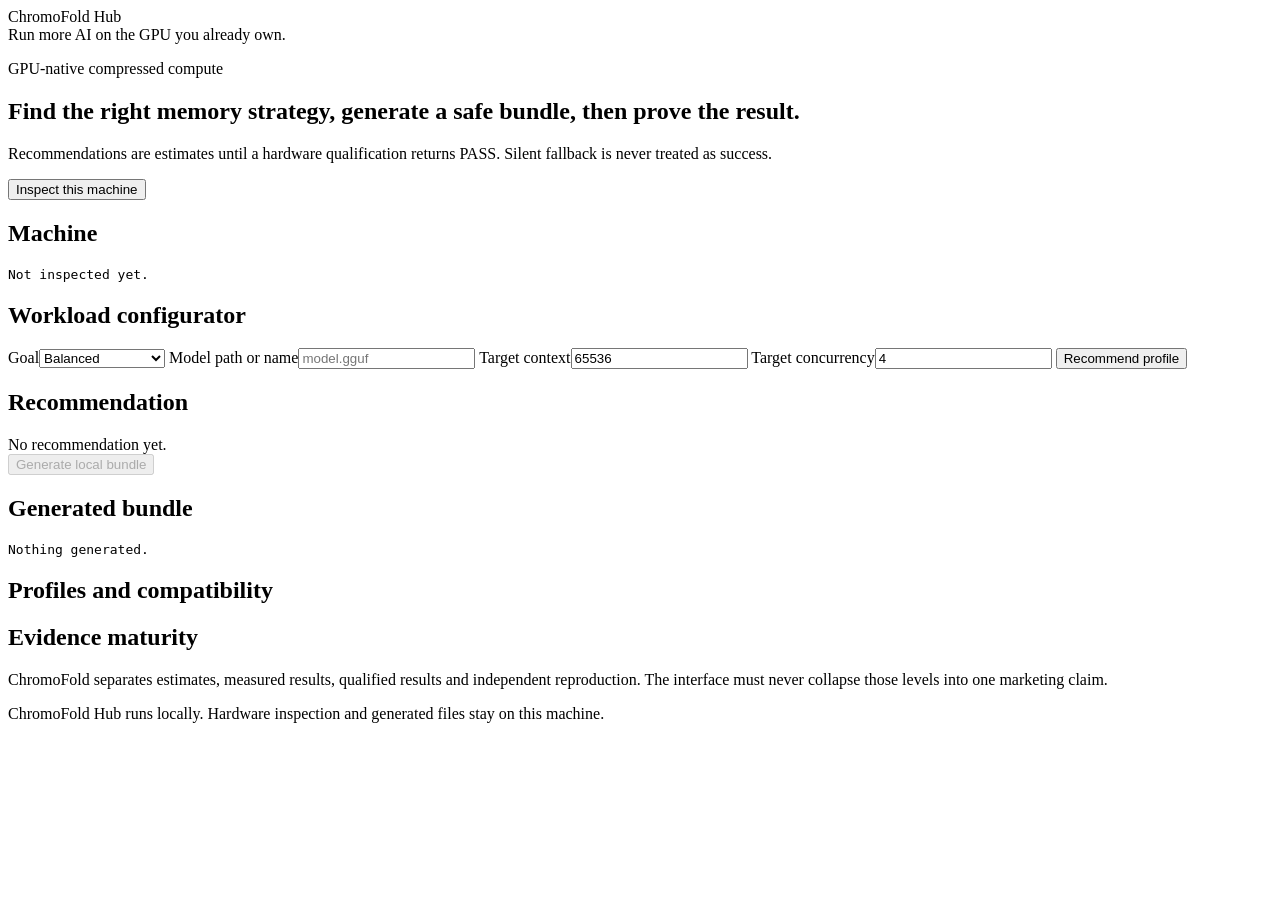
==== hub/static/index.html @ 42117e91 "add ChromoFold Hub interface" ====
<!doctype html>
<html lang="en">
<head>
  <meta charset="utf-8">
  <meta name="viewport" content="width=device-width,initial-scale=1">
  <meta name="description" content="Inspect, configure, compare and qualify ChromoFold on your machine.">
  <title>ChromoFold Hub</title>
  <link rel="stylesheet" href="/styles.css">
</head>
<body>
  <header>
    <div class="brand">ChromoFold <span>Hub</span></div>
    <div class="claim">Run more AI on the GPU you already own.</div>
  </header>
  <main>
    <section class="hero panel">
      <div>
        <p class="eyebrow">GPU-native compressed compute</p>
        <h1>Find the right memory strategy, generate a safe bundle, then prove the result.</h1>
        <p>Recommendations are estimates until a hardware qualification returns PASS. Silent fallback is never treated as success.</p>
      </div>
      <button id="inspect">Inspect this machine</button>
    </section>

    <section class="grid">
      <article class="panel">
        <h2>Machine</h2>
        <pre id="machine">Not inspected yet.</pre>
      </article>
      <article class="panel">
        <h2>Workload configurator</h2>
        <label>Goal<select id="goal"><option value="balanced">Balanced</option><option value="longer-context">Longer context</option><option value="high-concurrency">High concurrency</option><option value="shared-prefix">Shared prefixes</option></select></label>
        <label>Model path or name<input id="model" placeholder="model.gguf"></label>
        <label>Target context<input id="context" type="number" min="1" value="65536"></label>
        <label>Target concurrency<input id="concurrency" type="number" min="1" value="4"></label>
        <button id="recommend">Recommend profile</button>
      </article>
    </section>

    <section class="grid">
      <article class="panel">
        <h2>Recommendation</h2>
        <div id="recommendation" class="empty">No recommendation yet.</div>
        <button id="configure" disabled>Generate local bundle</button>
      </article>
      <article class="panel">
        <h2>Generated bundle</h2>
        <pre id="bundle">Nothing generated.</pre>
      </article>
    </section>

    <section class="panel">
      <h2>Profiles and compatibility</h2>
      <div id="catalog" class="cards"></div>
    </section>

    <section class="panel proof">
      <h2>Evidence maturity</h2>
      <p>ChromoFold separates estimates, measured results, qualified results and independent reproduction. The interface must never collapse those levels into one marketing claim.</p>
      <div id="evidence" class="cards"></div>
    </section>
  </main>
  <footer>ChromoFold Hub runs locally. Hardware inspection and generated files stay on this machine.</footer>
  <script src="/app.js" defer></script>
</body>
</html>
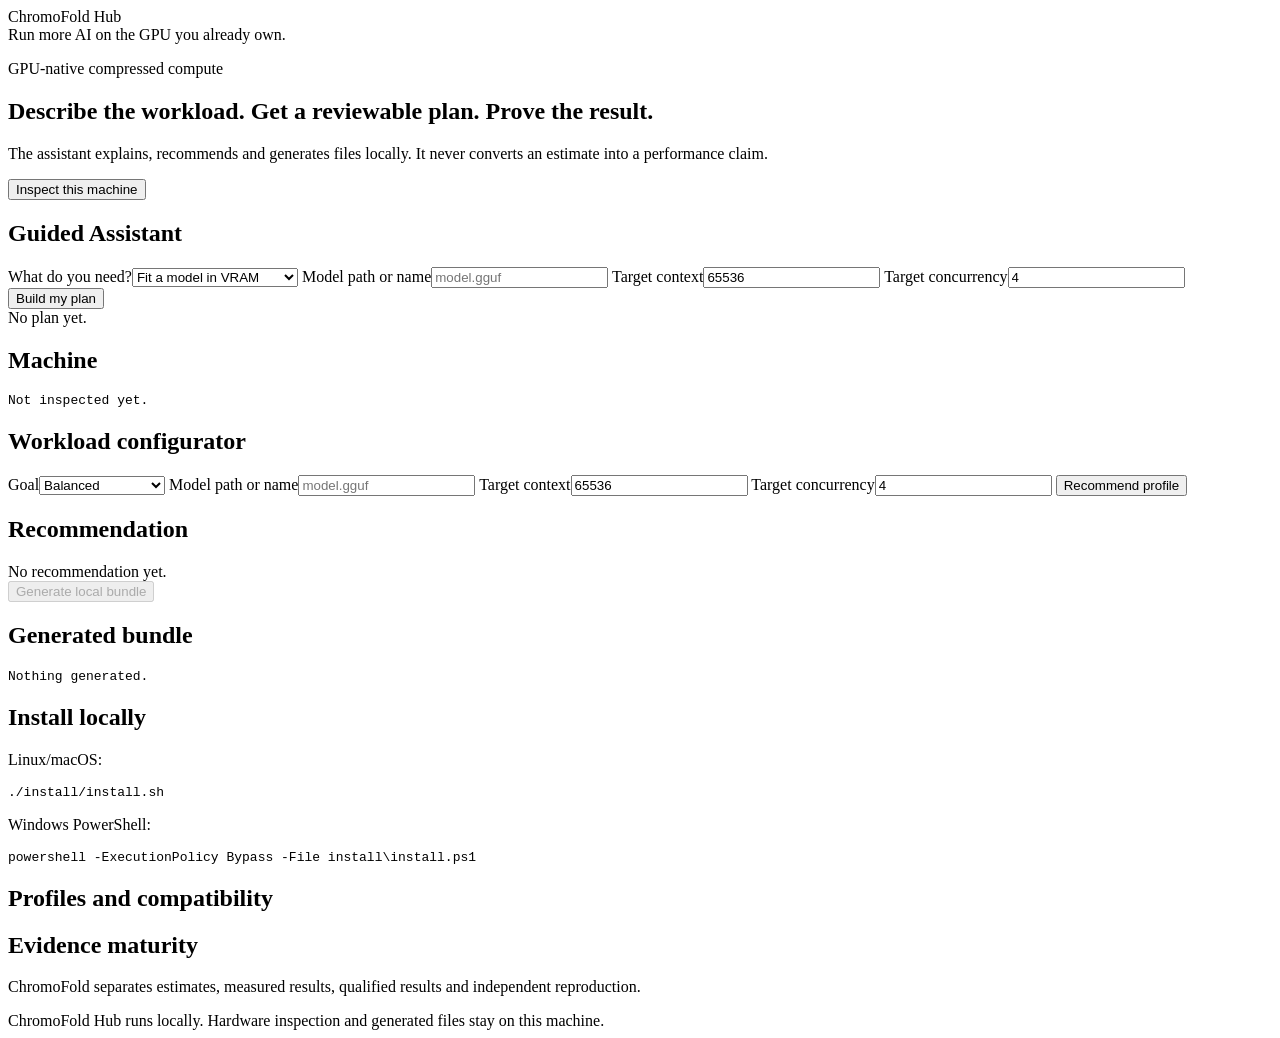
==== commit f6ca76b2: "hub: add guided assistant experience" ====
--- a/hub/static/index.html
+++ b/hub/static/index.html
@@ -16,17 +16,29 @@
     <section class="hero panel">
       <div>
         <p class="eyebrow">GPU-native compressed compute</p>
-        <h1>Find the right memory strategy, generate a safe bundle, then prove the result.</h1>
-        <p>Recommendations are estimates until a hardware qualification returns PASS. Silent fallback is never treated as success.</p>
+        <h1>Describe the workload. Get a reviewable plan. Prove the result.</h1>
+        <p>The assistant explains, recommends and generates files locally. It never converts an estimate into a performance claim.</p>
       </div>
       <button id="inspect">Inspect this machine</button>
     </section>
 
     <section class="grid">
       <article class="panel">
+        <h2>Guided Assistant</h2>
+        <label>What do you need?<select id="intent"><option value="fit-model">Fit a model in VRAM</option><option value="longer-context">Use longer context</option><option value="more-users">Serve more users</option><option value="shared-prompts">Share repeated prompts</option><option value="explain">Explain ChromoFold</option></select></label>
+        <label>Model path or name<input id="assistant-model" placeholder="model.gguf"></label>
+        <label>Target context<input id="assistant-context" type="number" min="1" value="65536"></label>
+        <label>Target concurrency<input id="assistant-concurrency" type="number" min="1" value="4"></label>
+        <button id="ask-assistant">Build my plan</button>
+        <div id="assistant-answer" class="empty">No plan yet.</div>
+      </article>
+      <article class="panel">
         <h2>Machine</h2>
         <pre id="machine">Not inspected yet.</pre>
       </article>
+    </section>
+
+    <section class="grid">
       <article class="panel">
         <h2>Workload configurator</h2>
         <label>Goal<select id="goal"><option value="balanced">Balanced</option><option value="longer-context">Longer context</option><option value="high-concurrency">High concurrency</option><option value="shared-prefix">Shared prefixes</option></select></label>
@@ -35,17 +47,22 @@
         <label>Target concurrency<input id="concurrency" type="number" min="1" value="4"></label>
         <button id="recommend">Recommend profile</button>
       </article>
-    </section>
-
-    <section class="grid">
       <article class="panel">
         <h2>Recommendation</h2>
         <div id="recommendation" class="empty">No recommendation yet.</div>
         <button id="configure" disabled>Generate local bundle</button>
       </article>
+    </section>
+
+    <section class="grid">
       <article class="panel">
         <h2>Generated bundle</h2>
         <pre id="bundle">Nothing generated.</pre>
+      </article>
+      <article class="panel">
+        <h2>Install locally</h2>
+        <p>Linux/macOS:</p><pre>./install/install.sh</pre>
+        <p>Windows PowerShell:</p><pre>powershell -ExecutionPolicy Bypass -File install\install.ps1</pre>
       </article>
     </section>
 
@@ -56,7 +73,7 @@
 
     <section class="panel proof">
       <h2>Evidence maturity</h2>
-      <p>ChromoFold separates estimates, measured results, qualified results and independent reproduction. The interface must never collapse those levels into one marketing claim.</p>
+      <p>ChromoFold separates estimates, measured results, qualified results and independent reproduction.</p>
       <div id="evidence" class="cards"></div>
     </section>
   </main>
